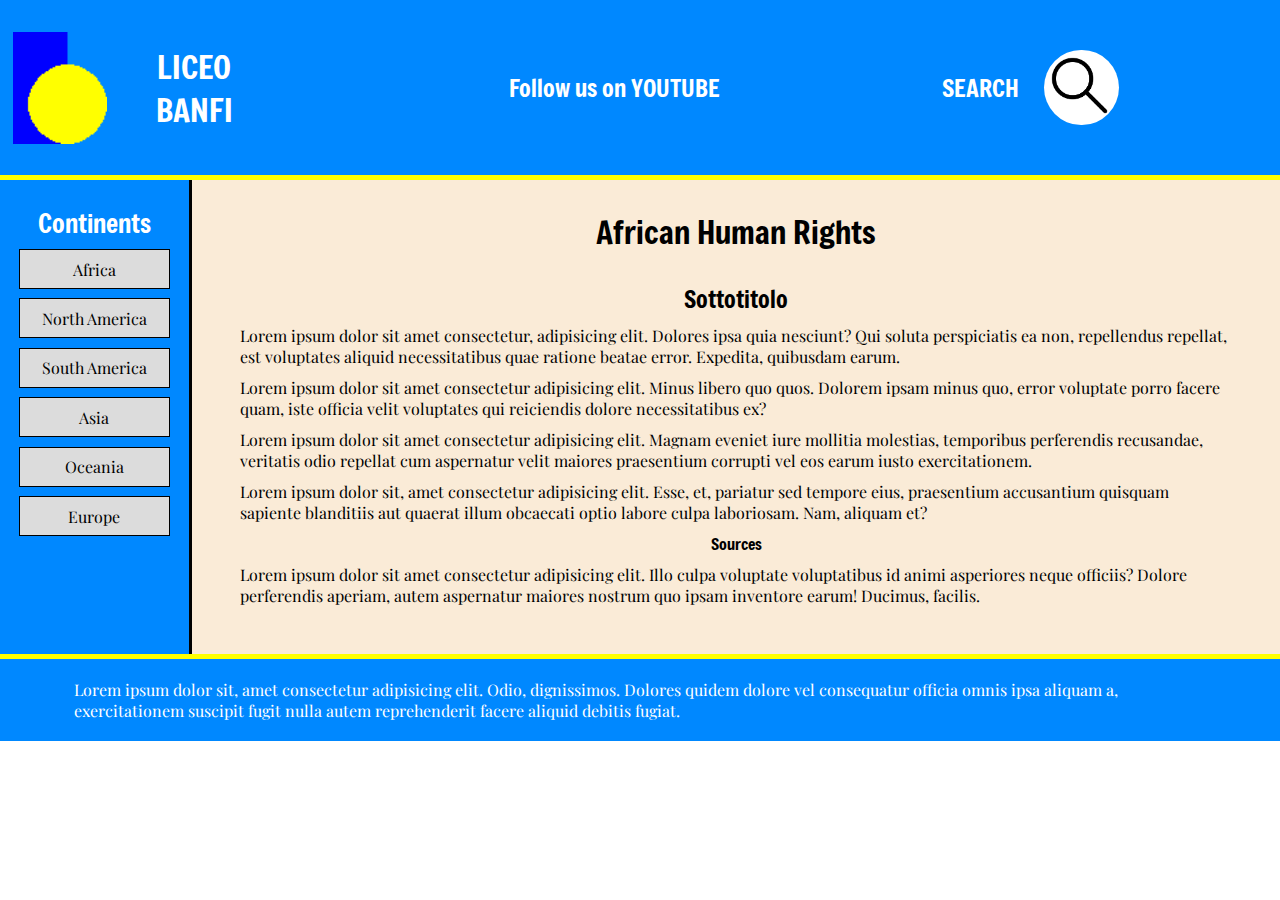
==== Pagine/Africa.html @ f6c39d20 "fixati problemi con i link" ====
<!DOCTYPE html>
<html lang="it">

<head>
    <meta charset="UTF-8">
    <meta name="viewport" content="width=device-width, initial-scale=1.0">
    <title>Human Rights - Africa</title>
    <link rel="stylesheet" href="../style.css">

    <link rel="preconnect" href="https://fonts.googleapis.com">
    <link rel="preconnect" href="https://fonts.gstatic.com" crossorigin>
    <link href="https://fonts.googleapis.com/css2?family=Freeman&display=swap" rel="stylesheet">

    <link rel="preconnect" href="https://fonts.googleapis.com">
    <link rel="preconnect" href="https://fonts.gstatic.com" crossorigin>
    <link href="https://fonts.googleapis.com/css2?family=Freeman&family=Playfair+Display:ital,wght@0,400..900;1,400..900&display=swap" rel="stylesheet">

</head>

<body>
    <header>
        <div class="header__main">
            <a href="../index.html" class="header__box__titolo">
                <img src="../Immagini/Logo_liceo_Icon.gif" alt="">
                <h1>LICEO BANFI</h1>  
            </a>
        </div>
        <div class="header__box__contenuti">
            <div class="header__box__contenuti__Follow">
                <a href="https://www.youtube.com/@liceobanfi5026">
                    <h2>Follow us on YOUTUBE</h2>
                </a>
            </div>
            <div class="header__box__contenuti__search">
                <h2>SEARCH</h2>
                <div class="header__box__contenuti__search__img__box">
                    <img class="sizeImg" src="../Immagini/Lente.png" alt="">
                </div>
            </div>
        </div>  
    </header>
    <div class="MainBox">
        <div class="sideNav">
            <div class="box__sideNav">
                <h3 style="color: white; text-align: center;">Continents</h3>
                <a href="Africa.html">
                    <div class="sideNav__El__Box">
                        <p>Africa</p>
                    </div>
                </a>
                <a href="NordAmerica.html">
                    <div class="sideNav__El__Box">
                        <p>North America</p>
                    </div>
                </a>
                <a href="SudAmerica.html">
                    <div class="sideNav__El__Box">
                        <p>South America</p>
                    </div>
                </a>
                <a href="Asia.html">
                    <div class="sideNav__El__Box">
                        <p>Asia</p>
                    </div>
                </a>
                <a href="Oceania.html">
                    <div class="sideNav__El__Box">
                        <p>Oceania</p>
                    </div>
                </a>
                <a href="Europa.html">
                    <div class="sideNav__El__Box">
                        <p>Europe</p>
                    </div>
                </a>
            </div>
        </div>
        <div class="ContentBox">
            <h1 class="pag_h1"> African Human Rights</h1>
            <h2 class="pag_h2">Sottotitolo</h2>

            <div>
                <p>Lorem ipsum dolor sit amet consectetur, adipisicing elit. Dolores ipsa quia nesciunt? Qui soluta perspiciatis ea non, repellendus repellat, est voluptates aliquid necessitatibus quae ratione beatae error. Expedita, quibusdam earum.</p>
                <p>Lorem ipsum dolor sit amet consectetur adipisicing elit. Minus libero quo quos. Dolorem ipsam minus quo, error voluptate porro facere quam, iste officia velit voluptates qui reiciendis dolore necessitatibus ex?</p>
                <p>Lorem ipsum dolor sit amet consectetur adipisicing elit. Magnam eveniet iure mollitia molestias, temporibus perferendis recusandae, veritatis odio repellat cum aspernatur velit maiores praesentium corrupti vel eos earum iusto exercitationem.</p>
                <p>Lorem ipsum dolor sit, amet consectetur adipisicing elit. Esse, et, pariatur sed tempore eius, praesentium accusantium quisquam sapiente blanditiis aut quaerat illum obcaecati optio labore culpa laboriosam. Nam, aliquam et?</p>
                <h4>Sources</h4>
                <p>Lorem ipsum dolor sit amet consectetur adipisicing elit. Illo culpa voluptate voluptatibus id animi asperiores neque officiis? Dolore perferendis aperiam, autem aspernatur maiores nostrum quo ipsam inventore earum! Ducimus, facilis.</p>
            </div>    
        </div>
    </div>
    
    <footer>
        <p>Lorem ipsum dolor sit, amet consectetur adipisicing elit. Odio, dignissimos. Dolores quidem dolore vel
            consequatur officia omnis ipsa aliquam a, exercitationem suscipit fugit nulla autem reprehenderit facere
            aliquid debitis fugiat.</p>
    </footer>
</body>

</html>
---- style.css ----
*{padding: 0; margin: 0;}
a{display:inline; text-align: left; text-decoration: none;}


body, html{width:100%; margin: 0; height: 100vh;}


a{display: block;}


h3 {font-size:x-large;}
h4 {text-align: center;}

.freeman-regular {
    font-family: "Freeman", sans-serif;
    font-weight: 400;
    font-style: normal;
}

h1, h2, h3, h4{
    font-family: "Freeman", sans-serif;
    font-weight: 400;
    font-style: normal;
}

p{
    font-family: "Playfair Display", serif;
    font-optical-sizing: auto;
    font-weight: 200;
    font-style: normal;
    margin: 10px;
}




tr{
    height: 50px;
}

/* CLASSI COMODE PER DIVERSI SCOPI */

.sizeImg{
    width: 96%;
    height: 96%;
    padding: 2%;
}

.sizeImg__Full{
    width: 100%;
    height: 100%;
}

.vh5{
    height: 5vh;
}

.wd20{width: 20%;}

.BCW{
    background-color: white;
    opacity: 90%;
}

.Wh{color:white}

.op100{opacity: 100%;}

.pd5px{ padding: 5px;}

.ctr{text-align: center;}

.fl{
    float: left;
    padding-right: 10px;
}

.fr{
    float: right;
    padding-left: 10px;
}

.clb{clear: both;}
/* CSS PER INDEX */

header{
    /* border: 5px solid green; */
    height: 20vh;
    display: flex;
    background-color: rgb(0, 136, 255);
    border-bottom: yellow 5px solid;
}


.header__main{
    position: relative;
    height: 100%;
    width:35%;
    display: flex;
    align-items: center;
    /* border: 1px solid red; */
}

.header__box__titolo{
    position: relative;
    display: flex;
    align-items: center;
    color: white;
    position: relative;
    width: 60%;
    height: 80%;
    /* border: 1px solid yellow */
}

.header__main img{
    position: relative;
    /* border: 1px solid red; */
    height: 80%;
    width: auto;
    margin-left: 5%;
    margin-right: 5%;
}


.header__box__contenuti{
    /* border: 1px solid red; */
    width: 65%;
    display: flex;
}

.header__box__contenuti h2{
    color: white;
}

.header__box__contenuti__Follow{
    width: 40%;
    display: flex;
    align-items: center;
    justify-content: center;
}

.header__box__contenuti__search{
    /* border: 1px solid red; */
    height: 100%;
    width: 60%;
    display: flex;
    align-items:center;
    justify-content: center;

}
.header__box__contenuti__search__img__box{
    width: 15%;
    margin-left: 5%;
    height: auto;
    border-radius: 100%;
    background-color: white;
    /* border: 1px solid red; */
}


h1{
    padding: 30px;
    text-align: center;
}



/* CARTINA */

.cartina__box{
    /* border: 1px solid red; */
    padding-top: 2%;
    width: 90%;
    height: 500px;
    margin-left: 5%;
    position: relative;   
}

.cartina__box img{
    border-radius: 25px;
    box-shadow: 10px 5px 20px 4px      ;
}

.cartina__divisori{
    /* border: 1px solid blue; */
    position: absolute;
    top: 0;
    left: 0;
    width: 100%;
    height: 100%;
    z-index: 10;
    display: flex;
}

.link__continente__America{
    /* border: 1px solid red; */
    position: absolute;
    top: 13%;
    width: 42%;
    height: 43%;
}

.link__continente__SudAmerica{
    /* border: 1px solid green; */
    position: absolute;
    top: 56%;
    width: 42%;
    height: 30%;
}

.link__continente__Europa{
    /* border: 1px solid red; */
    position: absolute;
    top: 15%;
    left: 42%;
    width: 22%;
    height: 31%;
}

.link__continente__Africa{
    /* border: 1px solid red; */
    position: absolute;
    top: 46%;
    left: 42%;
    width: 22%;
    height: 31%;
}

.link__continente__Asia{
    /* border: 1px solid red; */
    position: absolute;
    top: 15%;
    left: 64%;
    width: 35%;
    height: 51%;
}

.link__continente__Oceania{
    /* border: 1px solid red; */
    position: absolute;
    top: 66%;
    left: 74%;
    width: 22%;
    height: 18%;
}

.main-box{
    background-color: antiquewhite;
    padding: 22% 0 11% 0;
    margin-top: -11%;
}

.indice__index__box{
    /* border: 1px solid red; */
    width: 75%;
    margin-left: 10%;
    text-align: center;
    display: flex;
    flex-wrap: wrap;
    /* flex-direction: column; */
}

.indice__index__titolo{
    width: 100%;
}

.indice__index__link{
    border: 1px solid black;
    background-color: antiquewhite;
    border-radius: 10px;
    margin-top: 2%;
    margin-bottom: 2%;
    width: 29%;
    margin-left: 2%;
    margin-right: 2%;
    box-shadow: 5px 5px 20px 4px  black ;
    transition: .5s;

}


.indice__index__link:hover{
    transform: scale(1.2);
    box-shadow: 0 0 0 0 white;
}




.indice__index__elemento__box{
    /* border: 1px solid blue; */
    width: 100%;
    height: 100px;
    display: flex;
    justify-self: center;
    padding: 5px;
}

.indice__index__elemento__img{
    /* border: 1px solid green; */
    width: 40%;
    height: 100%;
}

.indice__index__elemento__link__Africa{
    width: 60%;
    height: 100%;
    color: black;
    justify-self: center;
    background-image: url(Immagini/Bandiera_Africa.png);
    background-repeat: no-repeat;
    background-size: cover;
    text-align: center;
}
.indice__index__elemento__link__America{
    width: 60%;
    height: 100%;
    color: black;
    justify-self: center;
    background-image: url(Immagini/Bandiera_America.png);
    background-repeat: no-repeat;
    background-size: cover;
    text-align: center;
}

.indice__index__elemento__link__SudAmerica{
    width: 60%;
    height: 100%;
    color: black;
    justify-self: center;
    background-image: url(Immagini/Bandiera_SudAmerica.png);
    background-repeat: no-repeat;
    background-size: cover;
    text-align: center;
}

.indice__index__elemento__link__Asia{
    width: 60%;
    height: 100%;
    color: black;
    justify-self: center;
    background-image: url(Immagini/Bandiera_Asia.png);
    background-repeat: no-repeat;
    background-size: cover;
    text-align: center;
}

.indice__index__elemento__link__Oceania{
    width: 60%;
    height: 100%;
    color: black;
    justify-self: center;
    background-image: url(Immagini/Bandiera_Oceania.png);
    background-repeat: no-repeat;
    background-size: cover;
    text-align: center;
}

.indice__index__elemento__link__Europa{
    width: 60%;
    height: 100%;
    color: black;
    justify-self: center;
    background-image: url(Immagini/Bandiera_Europa.png);
    background-repeat: no-repeat;
    background-size: cover;
    text-align: center;
}


.riquadro-testo{
    padding: 5% 10% 0 10%;
}




/* FOOTER */

footer{
    /* display: flex;
    justify-content: space-between;
    flex-direction: row; */
    padding: 10px 5%;
    border-top: yellow 5px solid;
    background-color: rgb(0, 136, 255);
    color: white;
}



 /* CSS PER LE PAGINE */
.pag_h1{
    width: 100%;
    text-align: center;
}

.pag_h2{
    width: 100%;
    text-align: center;
}


.MainBox{
    /* border: 1px solid red; */
    width: 100%;
    background-color: antiquewhite;
    display: flex;
}

.sideNav{
    top: 0;
    padding-top: 2%;
    border-right: 3px black solid;
    width: 15%;
    background-color: rgb(0, 136, 255);
    /* border: 1px solid red; */
}

.box__sideNav{
    position: sticky;
    width: 100%;
    height: auto;
    top: 0;
}

.sideNav h3{
    font-size: 26px;
}

.sideNav a{
    /* border: 1px solid red; */
    color: black;
    width: 80%;
    margin-left: 10%;
    height: 40px;
    margin-top: 5%;
    display: flex;
    justify-content: center;
}

.sideNav__El__Box{
    display: flex;
    width: 100%;
    height: 100%;
    background-color: gainsboro;
    border: 1px solid black;
    text-align: center;
    justify-content: center;
    align-items: center
}

.ContentBox{
    /* border: 1px solid blue; */
    width: 85%;
    padding: 3%;
    padding-top: 0;

}


.boxImg{
    /* border: 1px solid red; */
    display: flex;
    margin-left: auto;
    margin-right: auto;
    justify-content: center;
}

.boxImg40{
    width: 40%;
}

.tabella{
    padding: 5px;
    border: 1px solid black;
    border-collapse: collapse;
}

.tabella th,td{
    border: 2px solid black;
    border-collapse: collapse;
    padding: 5px;
    text-align: center;
}


*,
*:before,
*:after {
  -webkit-box-sizing: border-box;
     -moz-box-sizing: border-box;
          box-sizing: border-box;
}
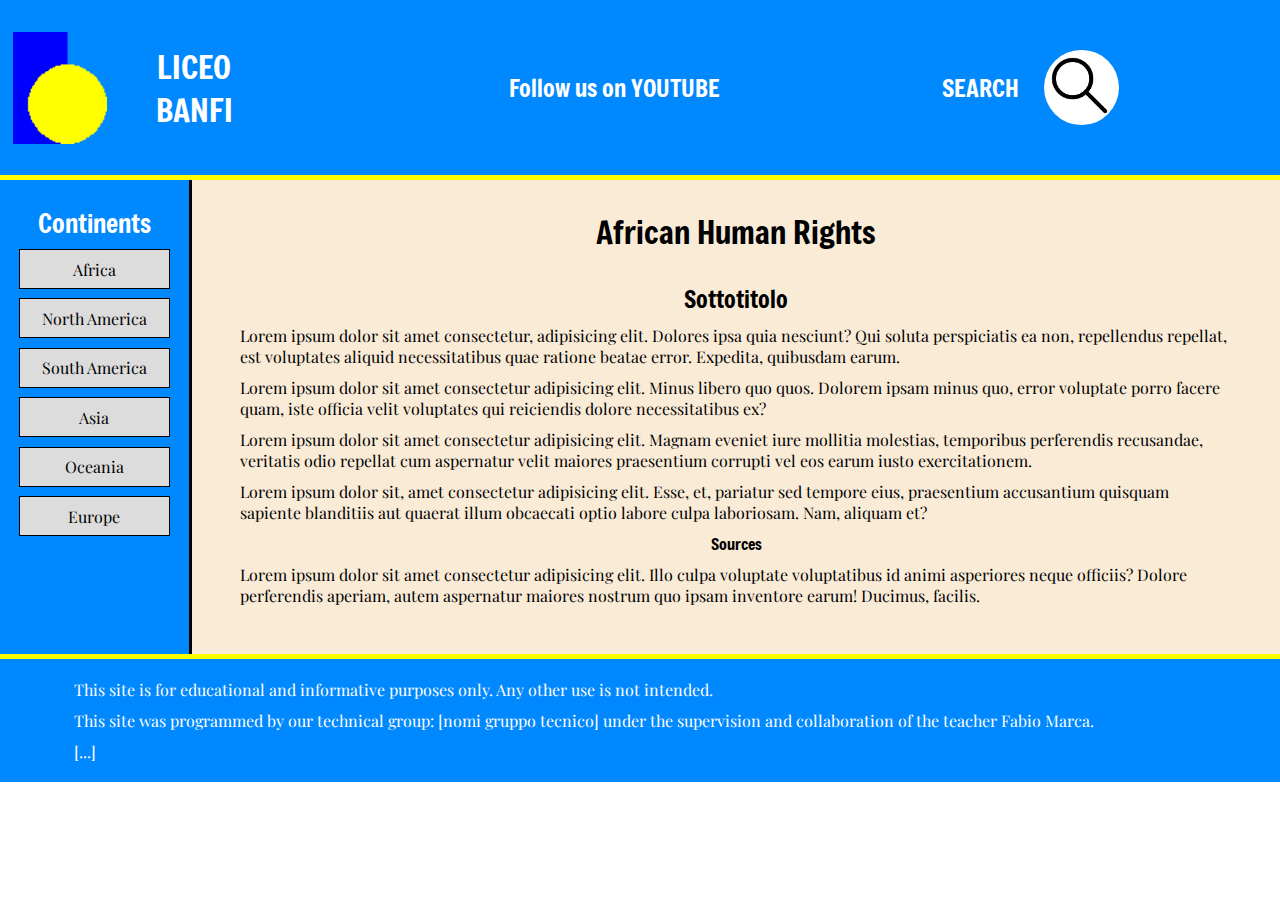
==== commit a77f3624: "Merge branch 'main' of https://github.com/EneaF17/Sito-Educazione-Civica" ====
--- a/Pagine/Africa.html
+++ b/Pagine/Africa.html
@@ -91,9 +91,9 @@
     </div>
     
     <footer>
-        <p>Lorem ipsum dolor sit, amet consectetur adipisicing elit. Odio, dignissimos. Dolores quidem dolore vel
-            consequatur officia omnis ipsa aliquam a, exercitationem suscipit fugit nulla autem reprehenderit facere
-            aliquid debitis fugiat.</p>
+        <p>This site is for educational and informative purposes only. Any other use is not intended.</p>
+        <p>This site was programmed by our technical group: [nomi gruppo tecnico] under the supervision and collaboration of the teacher Fabio Marca.</p>
+        <p>[...]</p>
     </footer>
 </body>
 
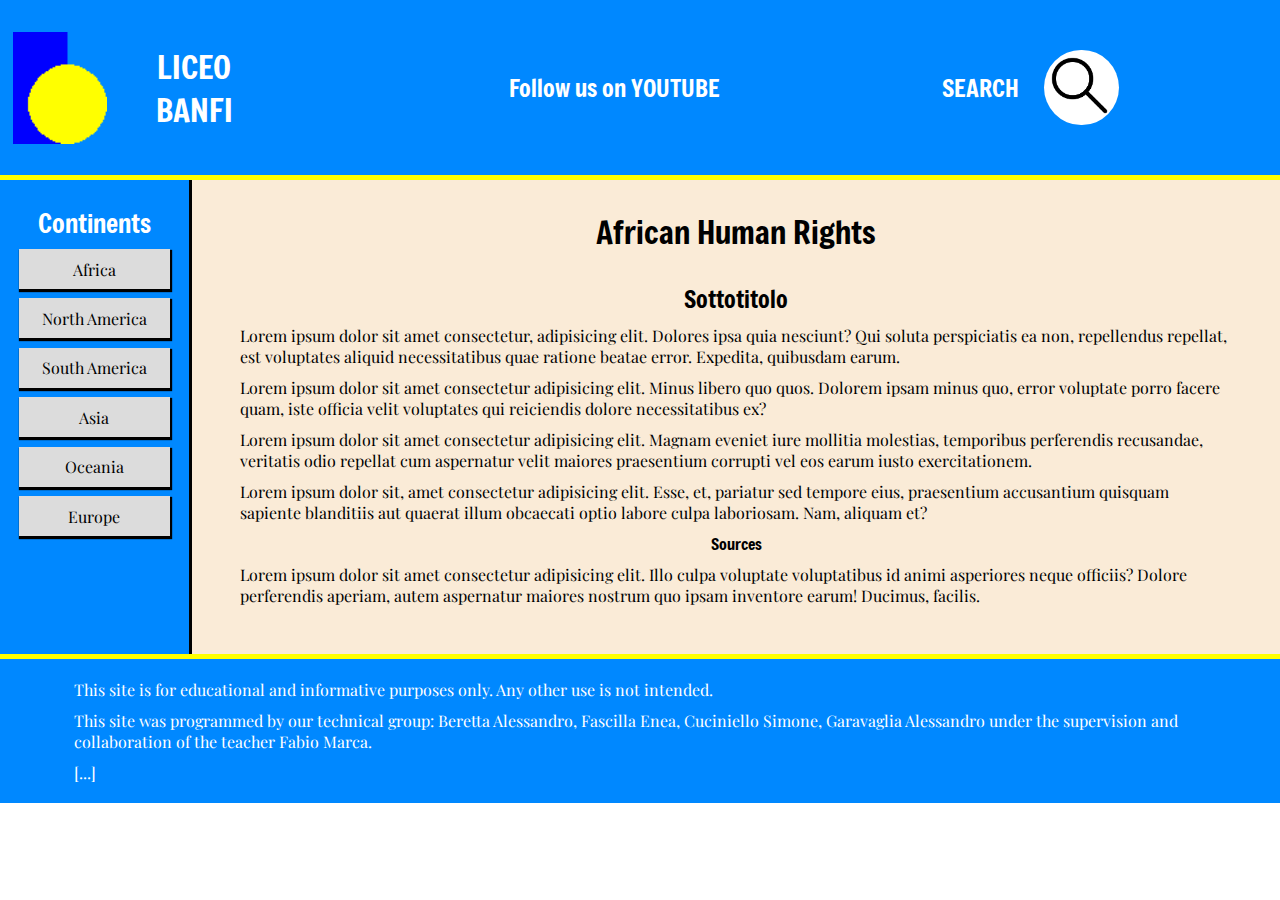
==== commit 4c88c32e: "fatto" ====
--- a/Pagine/Africa.html
+++ b/Pagine/Africa.html
@@ -92,7 +92,7 @@
     
     <footer>
         <p>This site is for educational and informative purposes only. Any other use is not intended.</p>
-        <p>This site was programmed by our technical group: [nomi gruppo tecnico] under the supervision and collaboration of the teacher Fabio Marca.</p>
+        <p>This site was programmed by our technical group: Beretta Alessandro, Fascilla Enea, Cuciniello Simone, Garavaglia Alessandro under the supervision and collaboration of the teacher Fabio Marca.</p>
         <p>[...]</p>
     </footer>
 </body>
--- a/style.css
+++ b/style.css
@@ -444,10 +444,19 @@
     width: 100%;
     height: 100%;
     background-color: gainsboro;
-    border: 1px solid black;
+    
     text-align: center;
     justify-content: center;
-    align-items: center
+    align-items: center;
+    box-shadow: 1px 2px 1px 1px;
+    transition: .5s;
+}
+
+.sideNav__El__Box:hover{
+    background-color: white;
+    transform: scale(1.1);
+    box-shadow: 0px 0px 0px 0px;
+
 }
 
 .ContentBox{
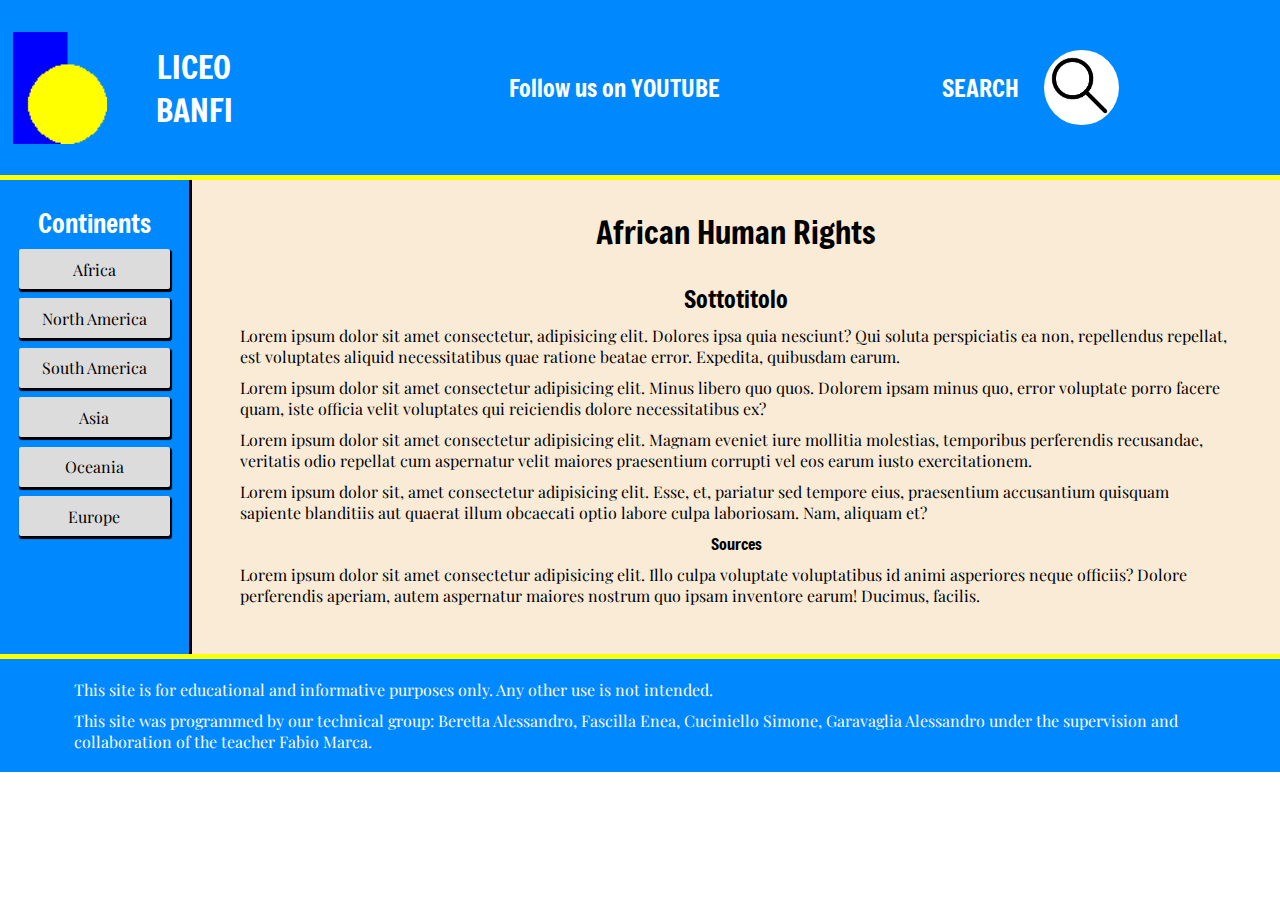
==== commit 00dfdcd1: "rimossi i [...]" ====
--- a/Pagine/Africa.html
+++ b/Pagine/Africa.html
@@ -93,7 +93,6 @@
     <footer>
         <p>This site is for educational and informative purposes only. Any other use is not intended.</p>
         <p>This site was programmed by our technical group: Beretta Alessandro, Fascilla Enea, Cuciniello Simone, Garavaglia Alessandro under the supervision and collaboration of the teacher Fabio Marca.</p>
-        <p>[...]</p>
     </footer>
 </body>
 
--- a/style.css
+++ b/style.css
@@ -444,7 +444,7 @@
     width: 100%;
     height: 100%;
     background-color: gainsboro;
-    
+    border-radius: 2px;
     text-align: center;
     justify-content: center;
     align-items: center;
@@ -457,6 +457,13 @@
     transform: scale(1.1);
     box-shadow: 0px 0px 0px 0px;
 
+}
+
+.sideNav__El__Box p{
+    transition: .5s;
+}
+.sideNav__El__Box:hover p{
+    font-weight: bold;
 }
 
 .ContentBox{
@@ -492,6 +499,11 @@
     padding: 5px;
     text-align: center;
 }
+
+.th1{width: 17.5%;}
+
+.th2{width: 16.5%;}
+
 
 
 *,
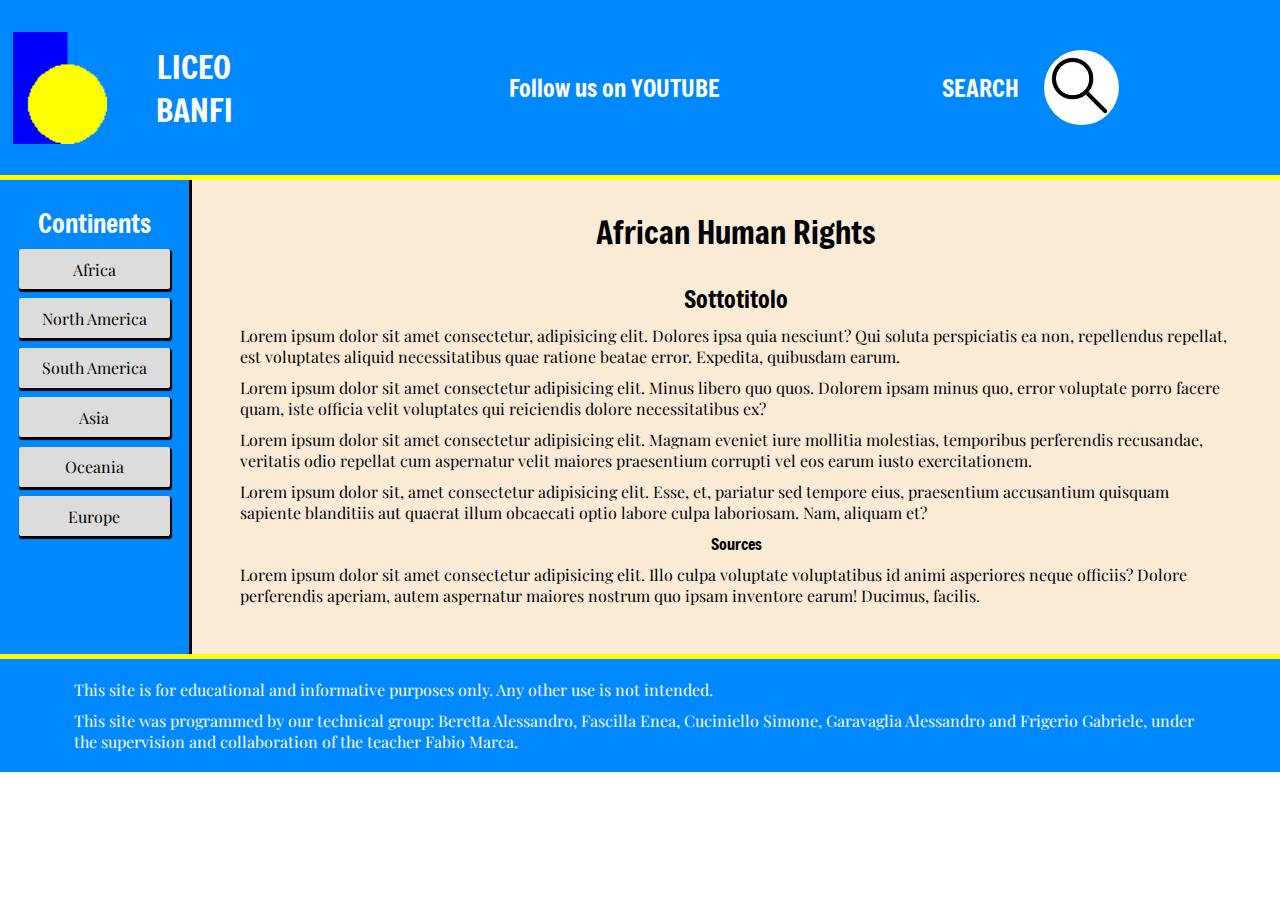
==== commit dfdd1160: "aggiunto Gabriele Frigerio" ====
--- a/Pagine/Africa.html
+++ b/Pagine/Africa.html
@@ -92,7 +92,7 @@
     
     <footer>
         <p>This site is for educational and informative purposes only. Any other use is not intended.</p>
-        <p>This site was programmed by our technical group: Beretta Alessandro, Fascilla Enea, Cuciniello Simone, Garavaglia Alessandro under the supervision and collaboration of the teacher Fabio Marca.</p>
+        <p>This site was programmed by our technical group: Beretta Alessandro, Fascilla Enea, Cuciniello Simone, Garavaglia Alessandro and Frigerio Gabriele, under the supervision and collaboration of the teacher Fabio Marca.</p>
     </footer>
 </body>
 
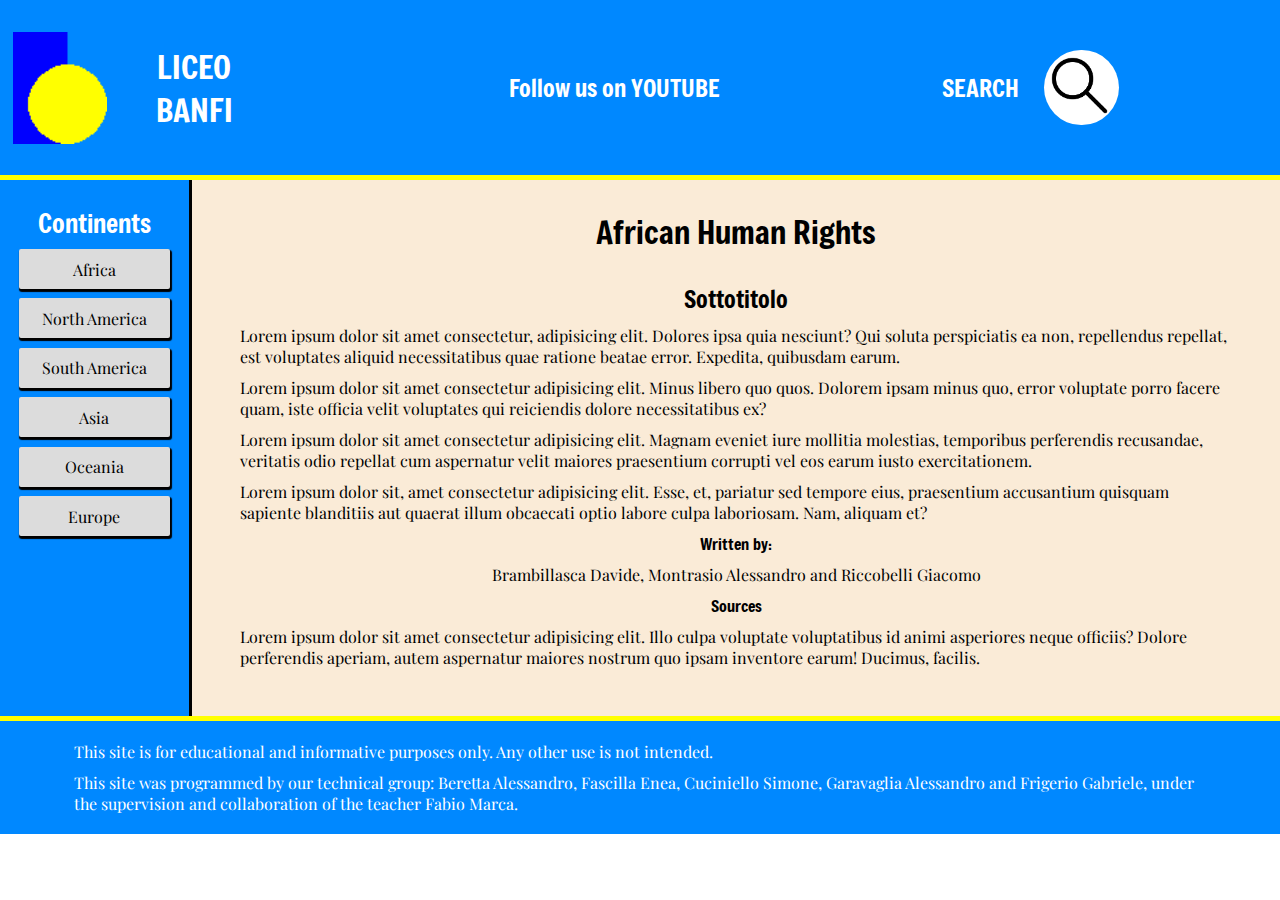
==== commit 62b64806: "Piccole modifiche ai testi e aggiunti autori" ====
--- a/Pagine/Africa.html
+++ b/Pagine/Africa.html
@@ -84,8 +84,13 @@
                 <p>Lorem ipsum dolor sit amet consectetur adipisicing elit. Minus libero quo quos. Dolorem ipsam minus quo, error voluptate porro facere quam, iste officia velit voluptates qui reiciendis dolore necessitatibus ex?</p>
                 <p>Lorem ipsum dolor sit amet consectetur adipisicing elit. Magnam eveniet iure mollitia molestias, temporibus perferendis recusandae, veritatis odio repellat cum aspernatur velit maiores praesentium corrupti vel eos earum iusto exercitationem.</p>
                 <p>Lorem ipsum dolor sit, amet consectetur adipisicing elit. Esse, et, pariatur sed tempore eius, praesentium accusantium quisquam sapiente blanditiis aut quaerat illum obcaecati optio labore culpa laboriosam. Nam, aliquam et?</p>
+                <h4>Written by:</h4>
+                    <p class="ctr">
+                        Brambillasca Davide, Montrasio Alessandro and Riccobelli Giacomo
+                    </p>
                 <h4>Sources</h4>
                 <p>Lorem ipsum dolor sit amet consectetur adipisicing elit. Illo culpa voluptate voluptatibus id animi asperiores neque officiis? Dolore perferendis aperiam, autem aspernatur maiores nostrum quo ipsam inventore earum! Ducimus, facilis.</p>
+                
             </div>    
         </div>
     </div>
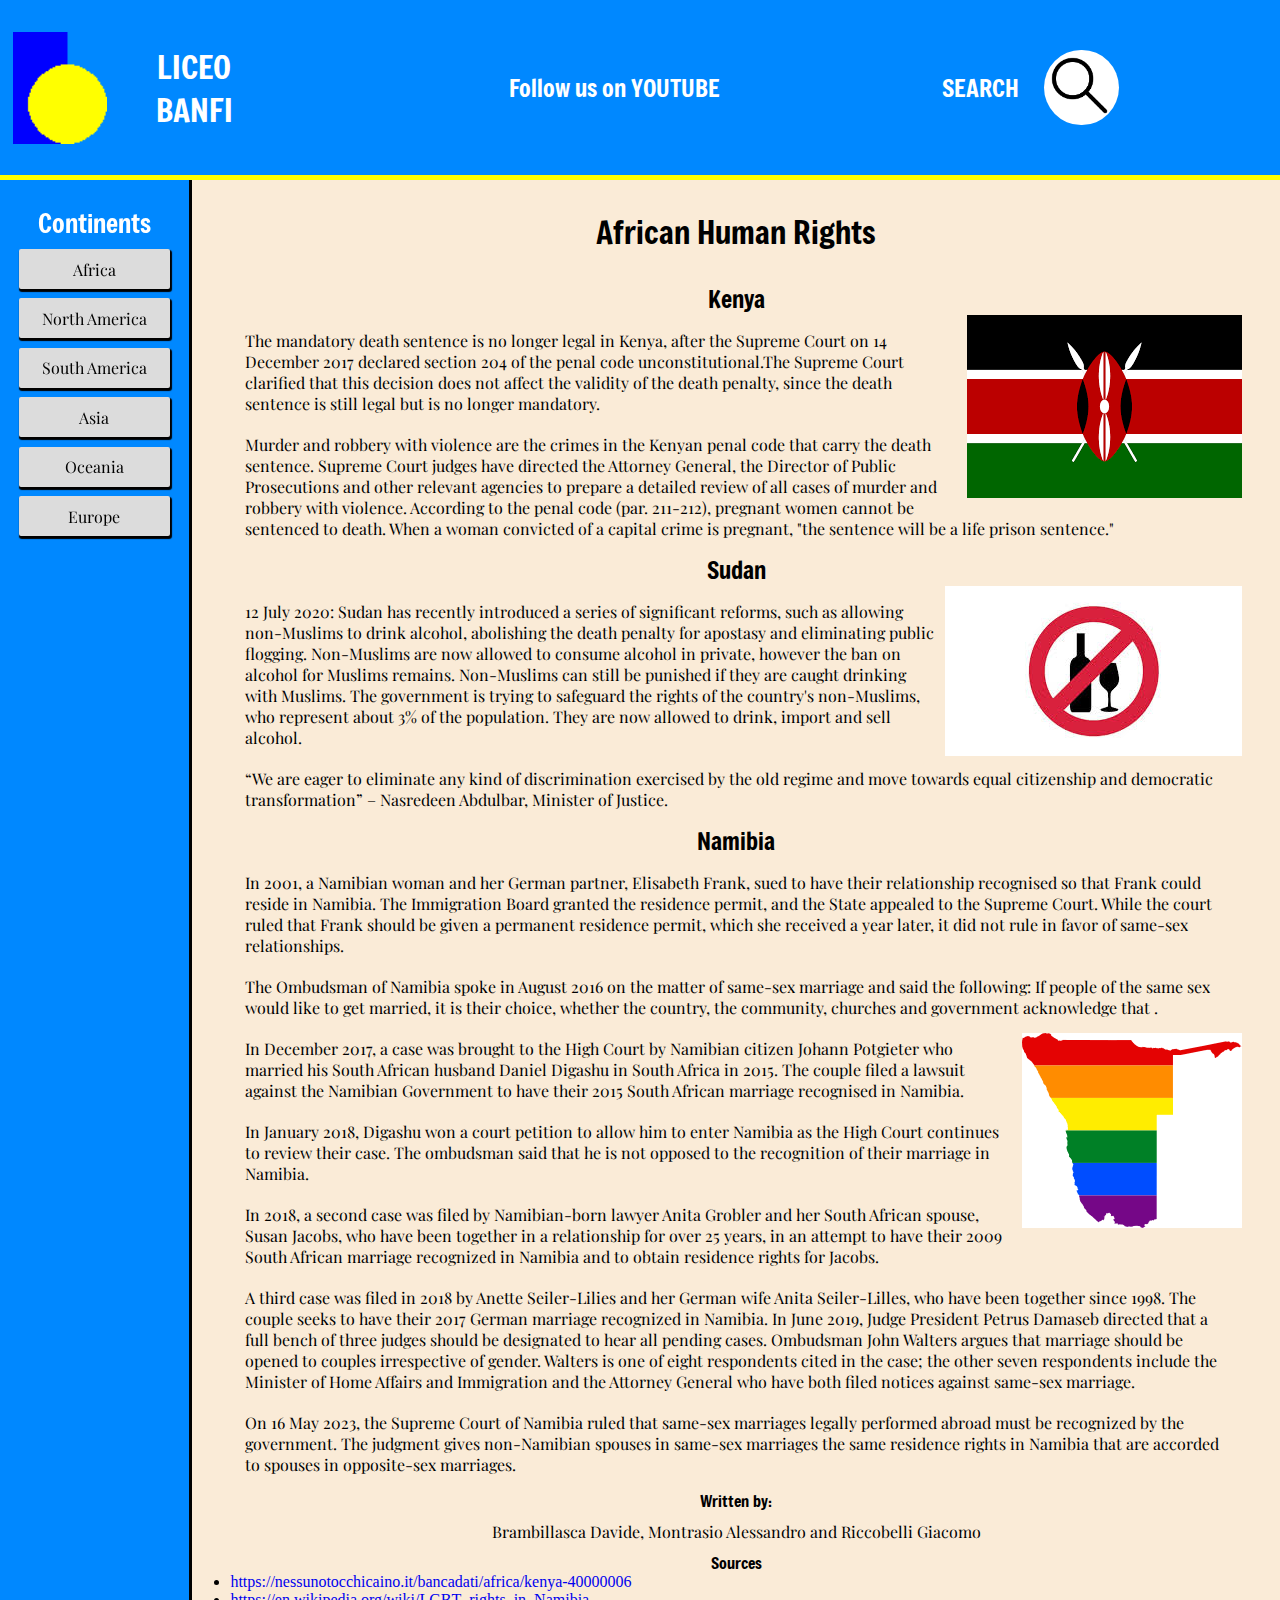
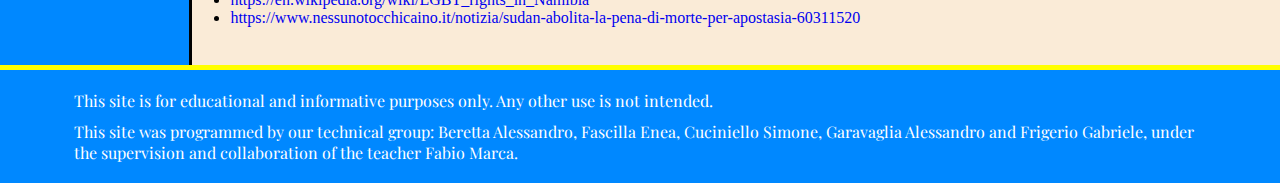
==== commit d474ae99: "africa fatta" ====
--- a/Pagine/Africa.html
+++ b/Pagine/Africa.html
@@ -13,7 +13,9 @@
 
     <link rel="preconnect" href="https://fonts.googleapis.com">
     <link rel="preconnect" href="https://fonts.gstatic.com" crossorigin>
-    <link href="https://fonts.googleapis.com/css2?family=Freeman&family=Playfair+Display:ital,wght@0,400..900;1,400..900&display=swap" rel="stylesheet">
+    <link
+        href="https://fonts.googleapis.com/css2?family=Freeman&family=Playfair+Display:ital,wght@0,400..900;1,400..900&display=swap"
+        rel="stylesheet">
 
 </head>
 
@@ -22,7 +24,7 @@
         <div class="header__main">
             <a href="../index.html" class="header__box__titolo">
                 <img src="../Immagini/Logo_liceo_Icon.gif" alt="">
-                <h1>LICEO BANFI</h1>  
+                <h1>LICEO BANFI</h1>
             </a>
         </div>
         <div class="header__box__contenuti">
@@ -37,7 +39,7 @@
                     <img class="sizeImg" src="../Immagini/Lente.png" alt="">
                 </div>
             </div>
-        </div>  
+        </div>
     </header>
     <div class="MainBox">
         <div class="sideNav">
@@ -77,27 +79,104 @@
         </div>
         <div class="ContentBox">
             <h1 class="pag_h1"> African Human Rights</h1>
-            <h2 class="pag_h2">Sottotitolo</h2>
+            <!-- <h2 class="pag_h2">Sottotitolo</h2> -->
 
             <div>
-                <p>Lorem ipsum dolor sit amet consectetur, adipisicing elit. Dolores ipsa quia nesciunt? Qui soluta perspiciatis ea non, repellendus repellat, est voluptates aliquid necessitatibus quae ratione beatae error. Expedita, quibusdam earum.</p>
-                <p>Lorem ipsum dolor sit amet consectetur adipisicing elit. Minus libero quo quos. Dolorem ipsam minus quo, error voluptate porro facere quam, iste officia velit voluptates qui reiciendis dolore necessitatibus ex?</p>
-                <p>Lorem ipsum dolor sit amet consectetur adipisicing elit. Magnam eveniet iure mollitia molestias, temporibus perferendis recusandae, veritatis odio repellat cum aspernatur velit maiores praesentium corrupti vel eos earum iusto exercitationem.</p>
-                <p>Lorem ipsum dolor sit, amet consectetur adipisicing elit. Esse, et, pariatur sed tempore eius, praesentium accusantium quisquam sapiente blanditiis aut quaerat illum obcaecati optio labore culpa laboriosam. Nam, aliquam et?</p>
+                <h2 class="ctr">Kenya</h2>
+                <img src="../Immagini/Bandiera_Kenya.png" class="fr">
+                <p class="pd5px">The mandatory death sentence is no longer legal in Kenya, after the Supreme Court on 14
+                    December 2017 declared section 204 of the penal code unconstitutional.The Supreme Court clarified
+                    that this decision does not affect the validity of the death penalty, since the death sentence is
+                    still legal but is no longer mandatory.
+                </p>
+                <p class="pd5px">
+                    Murder and robbery with violence are the crimes in the Kenyan penal code that carry the death
+                    sentence.
+                    Supreme Court judges have directed the Attorney General, the Director of Public Prosecutions and
+                    other relevant agencies to prepare a detailed review of all cases of murder and robbery with
+                    violence.
+                    According to the penal code (par. 211-212), pregnant women cannot be sentenced to death. When a
+                    woman convicted of a capital crime is pregnant, "the sentence will be a life prison sentence."
+                </p>
+                <h2 class="ctr">Sudan</h2>
+                <img src="../Immagini/noalcol.jpg" class="fr">
+                <p class="pd5px">
+                    12 July 2020:
+                    Sudan has recently introduced a series of significant reforms, such as allowing non-Muslims to drink
+                    alcohol, abolishing the death penalty for apostasy and eliminating public flogging.
+                    Non-Muslims are now allowed to consume alcohol in private, however the ban on alcohol for Muslims
+                    remains. Non-Muslims can still be punished if they are caught drinking with Muslims. The government
+                    is trying to safeguard the rights of the country's non-Muslims, who represent about 3% of the
+                    population. They are now allowed to drink, import and sell alcohol.
+                </p>
+                <p class="pd5px">
+                    “We are eager to eliminate any kind of discrimination exercised by the old regime and move towards
+                    equal citizenship and democratic transformation” – Nasredeen Abdulbar, Minister of Justice.
+                </p>
+                <h2 class="ctr">Namibia</h2>
+                <p class="pd5px">
+                    In 2001, a Namibian woman and her German partner, Elisabeth Frank, sued to have their relationship
+                    recognised so that Frank could reside in Namibia. The Immigration Board granted the residence
+                    permit, and the State appealed to the Supreme Court. While the court ruled that Frank should be
+                    given a permanent residence permit, which she received a year later, it did not rule in favor of
+                    same-sex relationships.
+                </p>
+                <p class="pd5px">
+                    The Ombudsman of Namibia spoke in August 2016 on the matter of same-sex marriage and said the
+                    following: If people of the same sex would like to get married, it is their choice, whether the
+                    country, the community, churches and government acknowledge that .
+                </p>
+                <img src="../Immagini/namibialgbt.png" class="fr">
+                <p class="pd5px">
+                    In December 2017, a case was brought to the High Court by Namibian citizen Johann Potgieter who
+                    married his South African husband Daniel Digashu in South Africa in 2015. The couple filed a lawsuit
+                    against the Namibian Government to have their 2015 South African marriage recognised in Namibia.
+                </p>
+                <p class="pd5px">
+                    In January 2018, Digashu won a court petition to allow him to enter Namibia as the High Court
+                    continues to review their case. The ombudsman said that he is not opposed to the recognition of
+                    their marriage in Namibia.
+                </p>
+                <p class="pd5px">
+                    In 2018, a second case was filed by Namibian-born lawyer Anita Grobler and her South African spouse,
+                    Susan Jacobs, who have been together in a relationship for over 25 years, in an attempt to have
+                    their 2009 South African marriage recognized in Namibia and to obtain residence rights for Jacobs.
+                </p>
+                <p class="pd5px">
+                    A third case was filed in 2018 by Anette Seiler-Lilies and her German wife Anita Seiler-Lilles, who
+                    have been together since 1998. The couple seeks to have their 2017 German marriage recognized in
+                    Namibia. In June 2019, Judge President Petrus Damaseb directed that a full bench of three judges
+                    should be designated to hear all pending cases. Ombudsman John Walters argues that marriage should
+                    be opened to couples irrespective of gender. Walters is one of eight respondents cited in the case;
+                    the other seven respondents include the Minister of Home Affairs and Immigration and the Attorney
+                    General who have both filed notices against same-sex marriage.
+                </p>
+                <p class="pd5px">
+                    On 16 May 2023, the Supreme Court of Namibia ruled that same-sex marriages legally performed abroad
+                    must be recognized by the government. The judgment gives non-Namibian spouses in same-sex marriages
+                    the same residence rights in Namibia that are accorded to spouses in opposite-sex marriages.
+                </p>
+
                 <h4>Written by:</h4>
-                    <p class="ctr">
-                        Brambillasca Davide, Montrasio Alessandro and Riccobelli Giacomo
-                    </p>
+                <p class="ctr">
+                    Brambillasca Davide, Montrasio Alessandro and Riccobelli Giacomo
+                </p>
                 <h4>Sources</h4>
-                <p>Lorem ipsum dolor sit amet consectetur adipisicing elit. Illo culpa voluptate voluptatibus id animi asperiores neque officiis? Dolore perferendis aperiam, autem aspernatur maiores nostrum quo ipsam inventore earum! Ducimus, facilis.</p>
-                
-            </div>    
+                <ul>
+                    <li><a href="https://nessunotocchicaino.it/bancadati/africa/kenya-40000006">https://nessunotocchicaino.it/bancadati/africa/kenya-40000006</a></li>
+                    <li><a href="https://en.wikipedia.org/wiki/LGBT_rights_in_Namibia">https://en.wikipedia.org/wiki/LGBT_rights_in_Namibia</a></li>
+                    <li><a href="https://www.nessunotocchicaino.it/notizia/sudan-abolita-la-pena-di-morte-per-apostasia-60311520">https://www.nessunotocchicaino.it/notizia/sudan-abolita-la-pena-di-morte-per-apostasia-60311520</a></li>
+                </ul>
+
+            </div>
         </div>
     </div>
-    
+
     <footer>
         <p>This site is for educational and informative purposes only. Any other use is not intended.</p>
-        <p>This site was programmed by our technical group: Beretta Alessandro, Fascilla Enea, Cuciniello Simone, Garavaglia Alessandro and Frigerio Gabriele, under the supervision and collaboration of the teacher Fabio Marca.</p>
+        <p>This site was programmed by our technical group: Beretta Alessandro, Fascilla Enea, Cuciniello Simone,
+            Garavaglia Alessandro and Frigerio Gabriele, under the supervision and collaboration of the teacher Fabio
+            Marca.</p>
     </footer>
 </body>
 
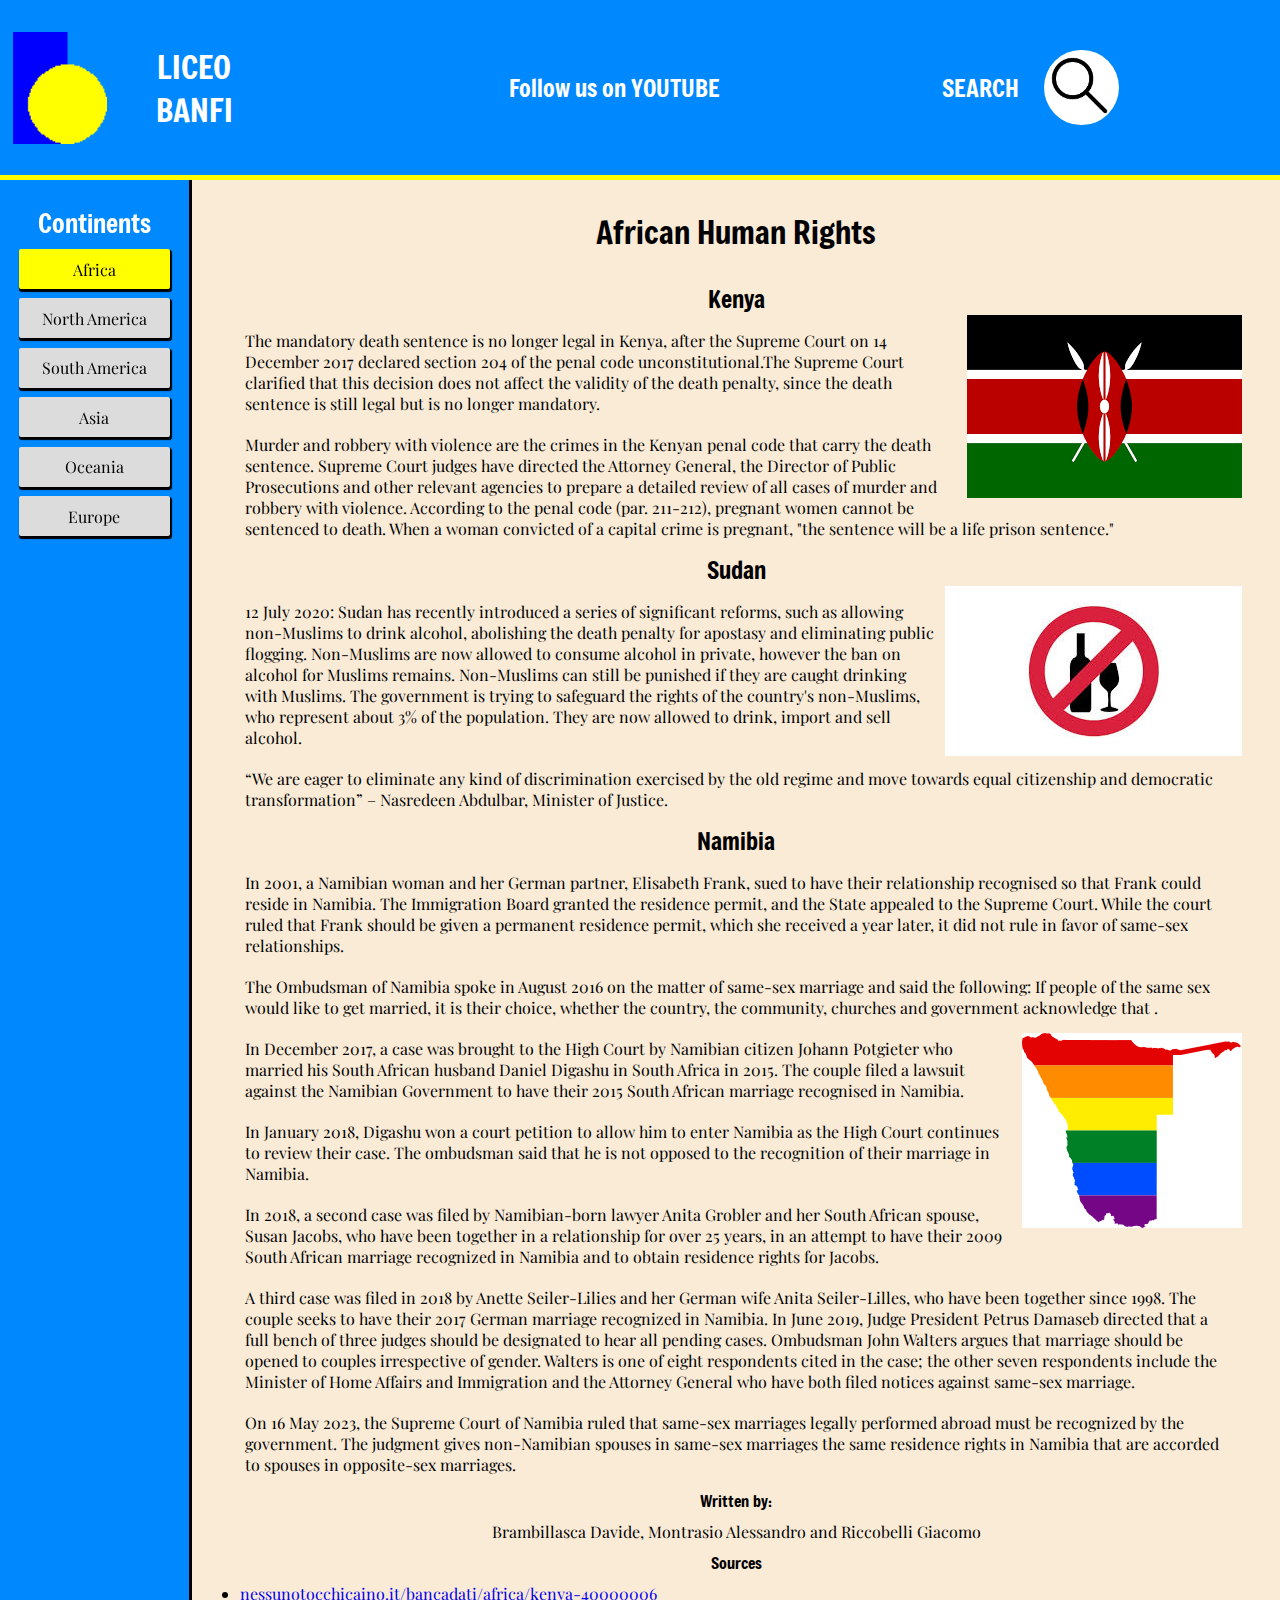
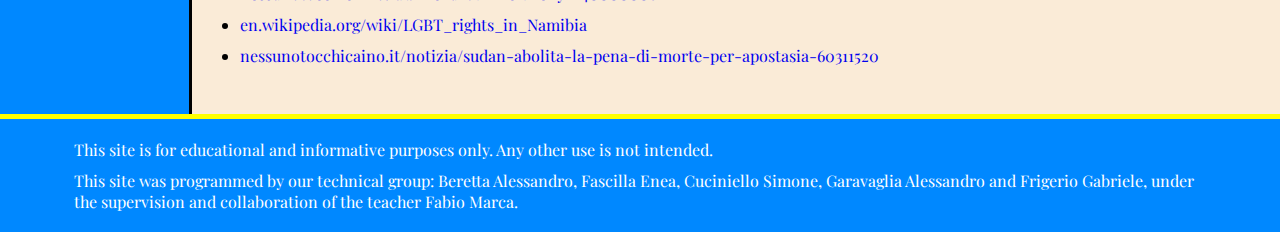
==== commit 512d8614: "immagini e fonti asia, fonti europa e fix vari" ====
--- a/Pagine/Africa.html
+++ b/Pagine/Africa.html
@@ -46,7 +46,7 @@
             <div class="box__sideNav">
                 <h3 style="color: white; text-align: center;">Continents</h3>
                 <a href="Africa.html">
-                    <div class="sideNav__El__Box">
+                    <div class="sideNav__El__Box" style="background-color: yellow;">
                         <p>Africa</p>
                     </div>
                 </a>
@@ -163,9 +163,9 @@
                 </p>
                 <h4>Sources</h4>
                 <ul>
-                    <li><a href="https://nessunotocchicaino.it/bancadati/africa/kenya-40000006">https://nessunotocchicaino.it/bancadati/africa/kenya-40000006</a></li>
-                    <li><a href="https://en.wikipedia.org/wiki/LGBT_rights_in_Namibia">https://en.wikipedia.org/wiki/LGBT_rights_in_Namibia</a></li>
-                    <li><a href="https://www.nessunotocchicaino.it/notizia/sudan-abolita-la-pena-di-morte-per-apostasia-60311520">https://www.nessunotocchicaino.it/notizia/sudan-abolita-la-pena-di-morte-per-apostasia-60311520</a></li>
+                    <li><a href="https://nessunotocchicaino.it/bancadati/africa/kenya-40000006">nessunotocchicaino.it/bancadati/africa/kenya-40000006</a></li>
+                    <li><a href="https://en.wikipedia.org/wiki/LGBT_rights_in_Namibia">en.wikipedia.org/wiki/LGBT_rights_in_Namibia</a></li>
+                    <li><a href="https://www.nessunotocchicaino.it/notizia/sudan-abolita-la-pena-di-morte-per-apostasia-60311520">nessunotocchicaino.it/notizia/sudan-abolita-la-pena-di-morte-per-apostasia-60311520</a></li>
                 </ul>
 
             </div>
--- a/style.css
+++ b/style.css
@@ -8,7 +8,7 @@
 a{display: block;}
 
 
-h3 {font-size:x-large;}
+/* h3 {font-size:x-large;} */
 h4 {text-align: center;}
 
 .freeman-regular {
@@ -23,7 +23,7 @@
     font-style: normal;
 }
 
-p{
+p, li{
     font-family: "Playfair Display", serif;
     font-optical-sizing: auto;
     font-weight: 200;
@@ -61,6 +61,8 @@
     background-color: white;
     opacity: 90%;
 }
+
+.BCY{background-color: yellow;}
 
 .Wh{color:white}
 
@@ -486,6 +488,12 @@
 .boxImg40{
     width: 40%;
 }
+.boxImg80{
+    width: 80%;
+    margin-left: auto;
+    margin-right: auto;
+    justify-content: center;
+}
 
 .tabella{
     padding: 5px;
